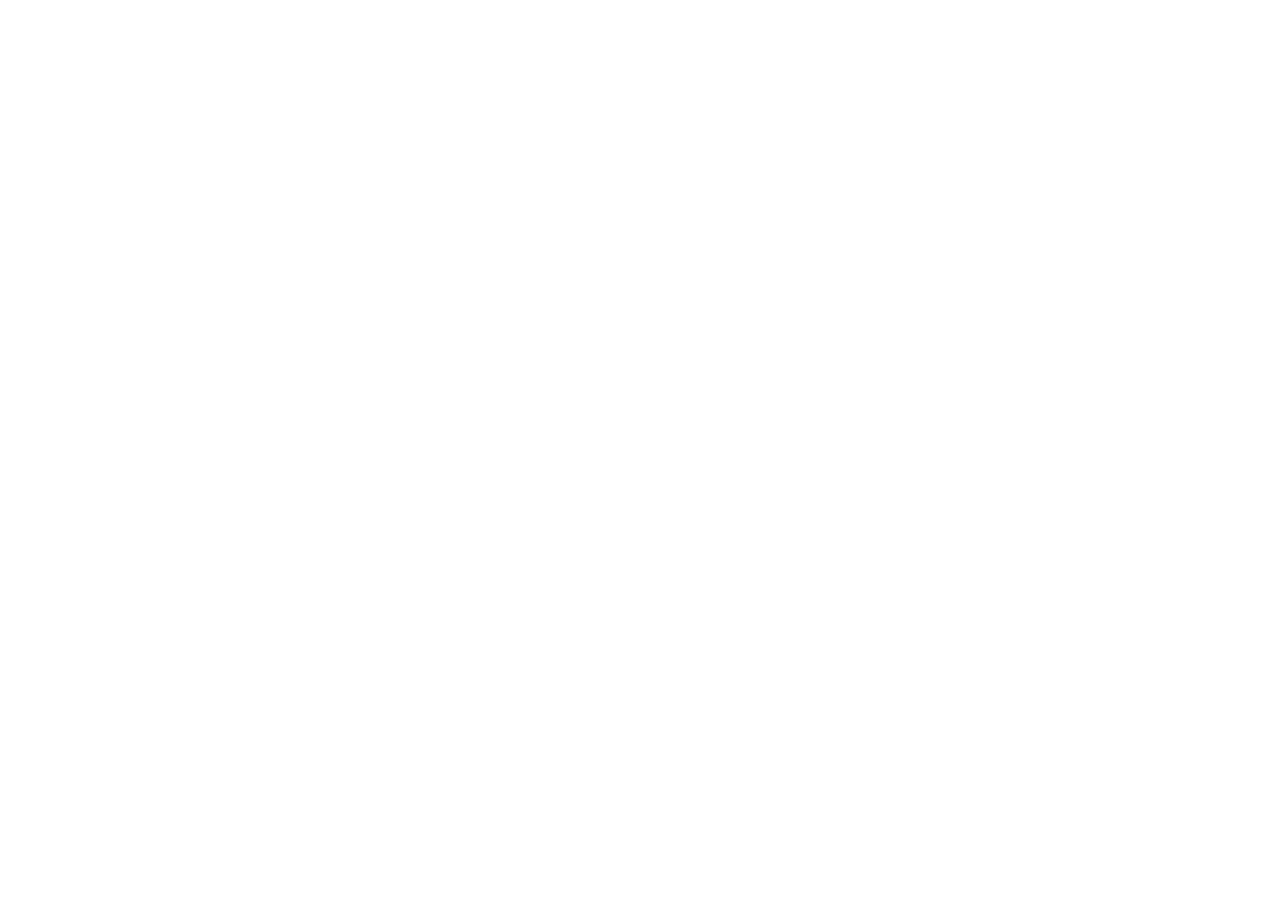
==== index.html @ 5ea813ed "bootstrap導入" ====
<!DOCTYPE html>
<html lang="ja">
    <head>
        <meta charset="UTF-8">
        <meta http-equiv="X-UA-Compatible" content="IE=edge">
        <meta name="viewport" content="width=device-width, initial-scale=1.0">
        <title>TOWA株式会社</title>
        <!-- BootstrapのCSS読み込み -->
        <link href="css/bootstrap.min.css" rel="stylesheet">
        <!-- BootstrapのJS読み込み -->
        <script src="js/bootstrap.min.js"></script>
    </head>
    <body>

    </body>
</html>
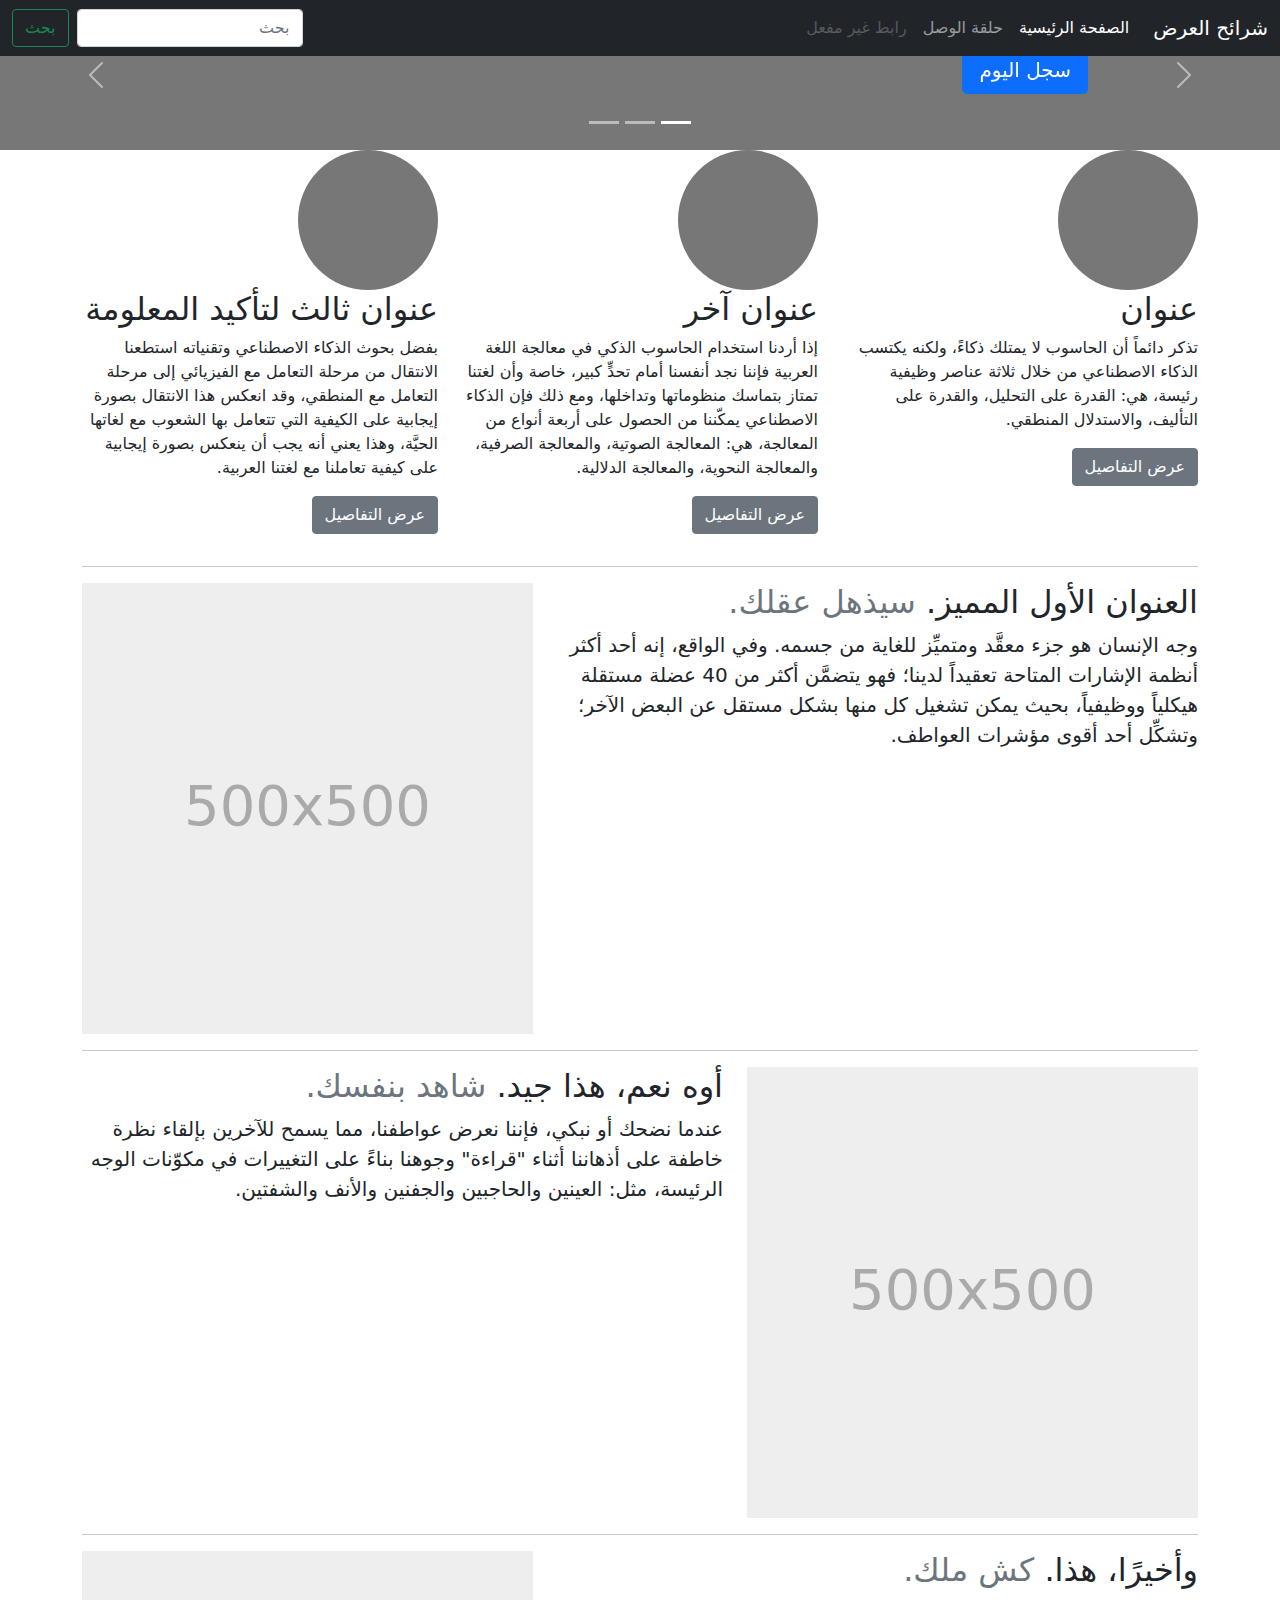
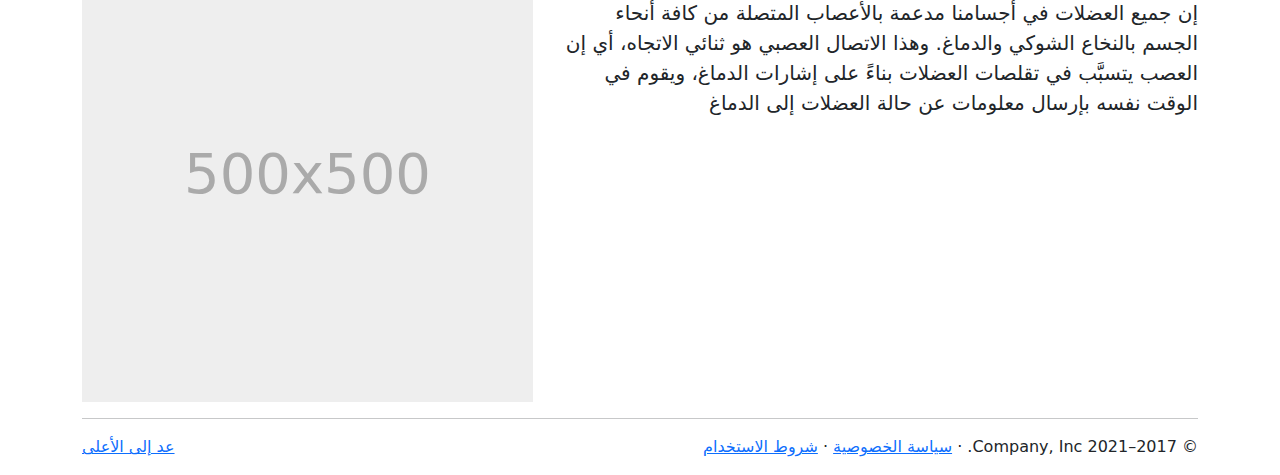
==== commit c51f5122: "テンプレート" ====
--- a/index.html
+++ b/index.html
@@ -1,16 +1,218 @@
-<!DOCTYPE html>
-<html lang="ja">
-    <head>
-        <meta charset="UTF-8">
-        <meta http-equiv="X-UA-Compatible" content="IE=edge">
-        <meta name="viewport" content="width=device-width, initial-scale=1.0">
-        <title>TOWA株式会社</title>
-        <!-- BootstrapのCSS読み込み -->
-        <link href="css/bootstrap.min.css" rel="stylesheet">
-        <!-- BootstrapのJS読み込み -->
-        <script src="js/bootstrap.min.js"></script>
-    </head>
-    <body>
-
-    </body>
+<!doctype html>
+<html lang="ja" dir="rtl">
+  <head>
+    <meta charset="utf-8">
+    <meta name="viewport" content="width=device-width, initial-scale=1">
+    <meta name="description" content="">
+    <meta name="author" content="Mark Otto, Jacob Thornton, and Bootstrap contributors">
+    <meta name="generator" content="Hugo 0.84.0">
+
+    <link rel="canonical" href="https://getbootstrap.com/docs/5.0/examples/carousel-rtl/">
+    <title>TOWA株式会社</title>
+    <!-- BootstrapのCSS読み込み -->
+    <!-- <link href="css/bootstrap.min.css" rel="stylesheet"> -->
+    <!-- BootstrapのJS読み込み -->
+    <script src="js/bootstrap.min.js"></script>
+    <script type="text/javascript" src="js/jquery-3.6.1.min.js"></script>
+    
+
+    <!-- Bootstrap core CSS -->
+<link href="css/bootstrap.rtl.min.css" rel="stylesheet">
+
+    <style>
+      .bd-placeholder-img {
+        font-size: 1.125rem;
+        text-anchor: middle;
+        -webkit-user-select: none;
+        -moz-user-select: none;
+        user-select: none;
+      }
+
+      @media (min-width: 768px) {
+        .bd-placeholder-img-lg {
+          font-size: 3.5rem;
+        }
+      }
+    </style>
+
+    
+    <!-- Custom styles for this template -->
+    <link href="../carousel/carousel.rtl.css" rel="stylesheet">
+  </head>
+  <body>
+    
+<header>
+  <nav class="navbar navbar-expand-md navbar-dark fixed-top bg-dark">
+    <div class="container-fluid">
+      <a class="navbar-brand" href="#">شرائح العرض</a>
+      <button class="navbar-toggler" type="button" data-bs-toggle="collapse" data-bs-target="#navbarCollapse" aria-controls="navbarCollapse" aria-expanded="false" aria-label="تبديل التنقل">
+        <span class="navbar-toggler-icon"></span>
+      </button>
+      <div class="collapse navbar-collapse" id="navbarCollapse">
+        <ul class="navbar-nav me-auto mb-2 mb-md-0">
+          <li class="nav-item">
+            <a class="nav-link active" aria-current="page" href="#">الصفحة الرئيسية</a>
+          </li>
+          <li class="nav-item">
+            <a class="nav-link" href="#">حلقة الوصل</a>
+          </li>
+          <li class="nav-item">
+            <a class="nav-link disabled" href="#" tabindex="-1" aria-disabled="true">رابط غير مفعل</a>
+          </li>
+        </ul>
+        <form class="d-flex">
+          <input class="form-control me-2" type="search" placeholder="بحث" aria-label="بحث">
+          <button class="btn btn-outline-success" type="submit">بحث</button>
+        </form>
+      </div>
+    </div>
+  </nav>
+</header>
+
+<main>
+
+  <div id="myCarousel" class="carousel slide" data-bs-ride="carousel">
+    <div class="carousel-indicators">
+      <button type="button" data-bs-target="#myCarousel" data-bs-slide-to="0" class="active" aria-current="true" aria-label="Slide 1"></button>
+      <button type="button" data-bs-target="#myCarousel" data-bs-slide-to="1" aria-label="Slide 2"></button>
+      <button type="button" data-bs-target="#myCarousel" data-bs-slide-to="2" aria-label="Slide 3"></button>
+    </div>
+    <div class="carousel-inner">
+      <div class="carousel-item active">
+        <svg class="bd-placeholder-img" width="100%" height="100%" xmlns="http://www.w3.org/2000/svg" aria-hidden="true" preserveAspectRatio="xMidYMid slice" focusable="false"><rect width="100%" height="100%" fill="#777"/></svg>
+
+        <div class="container">
+          <div class="carousel-caption text-start">
+            <h1>عنوان المثال.</h1>
+            <p>تشير الدراسات الإحصائية حسب الجمعية الأمريكية للغات بأن الإقبال على العربية زاد %126 في الولايات المتحدة الأمريكية وحدها بين عامي 2002 و2009م.</p>
+            <p><a class="btn btn-lg btn-primary" href="#">سجل اليوم</a></p>
+          </div>
+        </div>
+      </div>
+      <div class="carousel-item">
+        <svg class="bd-placeholder-img" width="100%" height="100%" xmlns="http://www.w3.org/2000/svg" aria-hidden="true" preserveAspectRatio="xMidYMid slice" focusable="false"><rect width="100%" height="100%" fill="#777"/></svg>
+
+        <div class="container">
+          <div class="carousel-caption">
+            <h1>عنوان مثال آخر.</h1>
+            <p>حسب المجلس الثقافي البريطاني فإن تعليم الإنجليزية داخل بريطانيا يسهم في تعزيز اقتصادها بما يتجاوز ملياري جنيه سنوياً، كما أنه وفر أكثر من 26 ألف وظيفة.</p>
+            <p><a class="btn btn-lg btn-primary" href="#">أعرف أكثر</a></p>
+          </div>
+        </div>
+      </div>
+      <div class="carousel-item">
+        <svg class="bd-placeholder-img" width="100%" height="100%" xmlns="http://www.w3.org/2000/svg" aria-hidden="true" preserveAspectRatio="xMidYMid slice" focusable="false"><rect width="100%" height="100%" fill="#777"/></svg>
+
+        <div class="container">
+          <div class="carousel-caption text-end">
+            <h1>واحد أكثر لقياس جيد.</h1>
+            <p>الإحصاءات لحجم الاستثمار اللغوي خارج بريطانيا تتفاوت من سنة لأخرى إلا أن المدير التنفيذي للمجلس الثقافي البريطاني إدي بايرز يرى أن استثمار تعليم الإنجليزية في الخارج لا يحسب على المستوى المالي فحسب بل على المستوى السياسي أيضاً.</p>
+            <p><a class="btn btn-lg btn-primary" href="#">تصفح المعرض</a></p>
+          </div>
+        </div>
+      </div>
+    </div>
+    <button class="carousel-control-prev" type="button" data-bs-target="#myCarousel" data-bs-slide="prev">
+      <span class="carousel-control-prev-icon" aria-hidden="true"></span>
+      <span class="visually-hidden">السابق</span>
+    </button>
+    <button class="carousel-control-next" type="button" data-bs-target="#myCarousel" data-bs-slide="next">
+      <span class="carousel-control-next-icon" aria-hidden="true"></span>
+      <span class="visually-hidden">التالي</span>
+    </button>
+  </div>
+
+
+  <!-- Marketing messaging and featurettes
+  ================================================== -->
+  <!-- Wrap the rest of the page in another container to center all the content. -->
+
+  <div class="container marketing">
+
+    <!-- Three columns of text below the carousel -->
+    <div class="row">
+      <div class="col-lg-4">
+        <svg class="bd-placeholder-img rounded-circle" width="140" height="140" xmlns="http://www.w3.org/2000/svg" role="img" aria-label="Placeholder: 140x140" preserveAspectRatio="xMidYMid slice" focusable="false"><title>Placeholder</title><rect width="100%" height="100%" fill="#777"/><text x="50%" y="50%" fill="#777" dy=".3em">140x140</text></svg>
+
+        <h2>عنوان</h2>
+        <p>تذكر دائماً أن الحاسوب لا يمتلك ذكاءً، ولكنه يكتسب الذكاء الاصطناعي من خلال ثلاثة عناصر وظيفية رئيسة، هي: القدرة على التحليل، والقدرة على التأليف، والاستدلال المنطقي.</p>
+        <p><a class="btn btn-secondary" href="#">عرض التفاصيل</a></p>
+      </div><!-- /.col-lg-4 -->
+      <div class="col-lg-4">
+        <svg class="bd-placeholder-img rounded-circle" width="140" height="140" xmlns="http://www.w3.org/2000/svg" role="img" aria-label="Placeholder: 140x140" preserveAspectRatio="xMidYMid slice" focusable="false"><title>Placeholder</title><rect width="100%" height="100%" fill="#777"/><text x="50%" y="50%" fill="#777" dy=".3em">140x140</text></svg>
+
+        <h2>عنوان آخر</h2>
+        <p>إذا أردنا استخدام الحاسوب الذكي في معالجة اللغة العربية فإننا نجد أنفسنا أمام تحدٍّ كبير، خاصة وأن لغتنا تمتاز بتماسك منظوماتها وتداخلها، ومع ذلك فإن الذكاء الاصطناعي يمكّننا من الحصول على أربعة أنواع من المعالجة، هي: المعالجة الصوتية، والمعالجة الصرفية، والمعالجة النحوية، والمعالجة الدلالية.</p>
+        <p><a class="btn btn-secondary" href="#">عرض التفاصيل</a></p>
+      </div><!-- /.col-lg-4 -->
+      <div class="col-lg-4">
+        <svg class="bd-placeholder-img rounded-circle" width="140" height="140" xmlns="http://www.w3.org/2000/svg" role="img" aria-label="Placeholder: 140x140" preserveAspectRatio="xMidYMid slice" focusable="false"><title>Placeholder</title><rect width="100%" height="100%" fill="#777"/><text x="50%" y="50%" fill="#777" dy=".3em">140x140</text></svg>
+
+        <h2>عنوان ثالث لتأكيد المعلومة</h2>
+        <p>بفضل بحوث الذكاء الاصطناعي وتقنياته استطعنا الانتقال من مرحلة التعامل مع الفيزيائي إلى مرحلة التعامل مع المنطقي، وقد انعكس هذا الانتقال بصورة إيجابية على الكيفية التي تتعامل بها الشعوب مع لغاتها الحيَّة، وهذا يعني أنه يجب أن ينعكس بصورة إيجابية على كيفية تعاملنا مع لغتنا العربية.</p>
+        <p><a class="btn btn-secondary" href="#">عرض التفاصيل</a></p>
+      </div><!-- /.col-lg-4 -->
+    </div><!-- /.row -->
+
+
+    <!-- START THE FEATURETTES -->
+
+    <hr class="featurette-divider">
+
+    <div class="row featurette">
+      <div class="col-md-7">
+        <h2 class="featurette-heading">العنوان الأول المميز. <span class="text-muted"> سيذهل عقلك. </span></h2>
+        <p class="lead">وجه الإنسان هو جزء معقَّد ومتميِّز للغاية من جسمه. وفي الواقع، إنه أحد أكثر أنظمة الإشارات المتاحة تعقيداً لدينا؛ فهو يتضمَّن أكثر من 40 عضلة مستقلة هيكلياً ووظيفياً، بحيث يمكن تشغيل كل منها بشكل مستقل عن البعض الآخر؛ وتشكِّل أحد أقوى مؤشرات العواطف.</p>
+      </div>
+      <div class="col-md-5">
+        <svg class="bd-placeholder-img bd-placeholder-img-lg featurette-image img-fluid mx-auto" width="500" height="500" xmlns="http://www.w3.org/2000/svg" role="img" aria-label="Placeholder: 500x500" preserveAspectRatio="xMidYMid slice" focusable="false"><title>Placeholder</title><rect width="100%" height="100%" fill="#eee"/><text x="50%" y="50%" fill="#aaa" dy=".3em">500x500</text></svg>
+
+      </div>
+    </div>
+
+    <hr class="featurette-divider">
+
+    <div class="row featurette">
+      <div class="col-md-7 order-md-2">
+        <h2 class="featurette-heading">أوه نعم، هذا جيد. <span class="text-muted"> شاهد بنفسك. </span></h2>
+        <p class="lead">عندما نضحك أو نبكي، فإننا نعرض عواطفنا، مما يسمح للآخرين بإلقاء نظرة خاطفة على أذهاننا أثناء "قراءة" وجوهنا بناءً على التغييرات في مكوّنات الوجه الرئيسة، مثل: العينين والحاجبين والجفنين والأنف والشفتين.</p>
+      </div>
+      <div class="col-md-5 order-md-1">
+        <svg class="bd-placeholder-img bd-placeholder-img-lg featurette-image img-fluid mx-auto" width="500" height="500" xmlns="http://www.w3.org/2000/svg" role="img" aria-label="Placeholder: 500x500" preserveAspectRatio="xMidYMid slice" focusable="false"><title>Placeholder</title><rect width="100%" height="100%" fill="#eee"/><text x="50%" y="50%" fill="#aaa" dy=".3em">500x500</text></svg>
+
+      </div>
+    </div>
+
+    <hr class="featurette-divider">
+
+    <div class="row featurette">
+      <div class="col-md-7">
+        <h2 class="featurette-heading">وأخيرًا، هذا. <span class="text-muted"> كش ملك. </span></h2>
+        <p class="lead">إن جميع العضلات في أجسامنا مدعمة بالأعصاب المتصلة من كافة أنحاء الجسم بالنخاع الشوكي والدماغ. وهذا الاتصال العصبي هو ثنائي الاتجاه، أي إن العصب يتسبَّب في تقلصات العضلات بناءً على إشارات الدماغ، ويقوم في الوقت نفسه بإرسال معلومات عن حالة العضلات إلى الدماغ</p>
+      </div>
+      <div class="col-md-5">
+        <svg class="bd-placeholder-img bd-placeholder-img-lg featurette-image img-fluid mx-auto" width="500" height="500" xmlns="http://www.w3.org/2000/svg" role="img" aria-label="Placeholder: 500x500" preserveAspectRatio="xMidYMid slice" focusable="false"><title>Placeholder</title><rect width="100%" height="100%" fill="#eee"/><text x="50%" y="50%" fill="#aaa" dy=".3em">500x500</text></svg>
+
+      </div>
+    </div>
+
+    <hr class="featurette-divider">
+
+    <!-- /END THE FEATURETTES -->
+
+  </div><!-- /.container -->
+
+
+  <!-- FOOTER -->
+  <footer class="container">
+    <p class="float-end"><a href="#">عد إلى الأعلى</a></p>
+    <p>&copy; 2017–2021 Company, Inc. &middot; <a href="#">سياسة الخصوصية</a> &middot; <a href="#">شروط الاستخدام</a></p>
+  </footer>
+</main>
+
+
+    <script src="../assets/dist/js/bootstrap.bundle.min.js"></script>
+
+      
+  </body>
 </html>
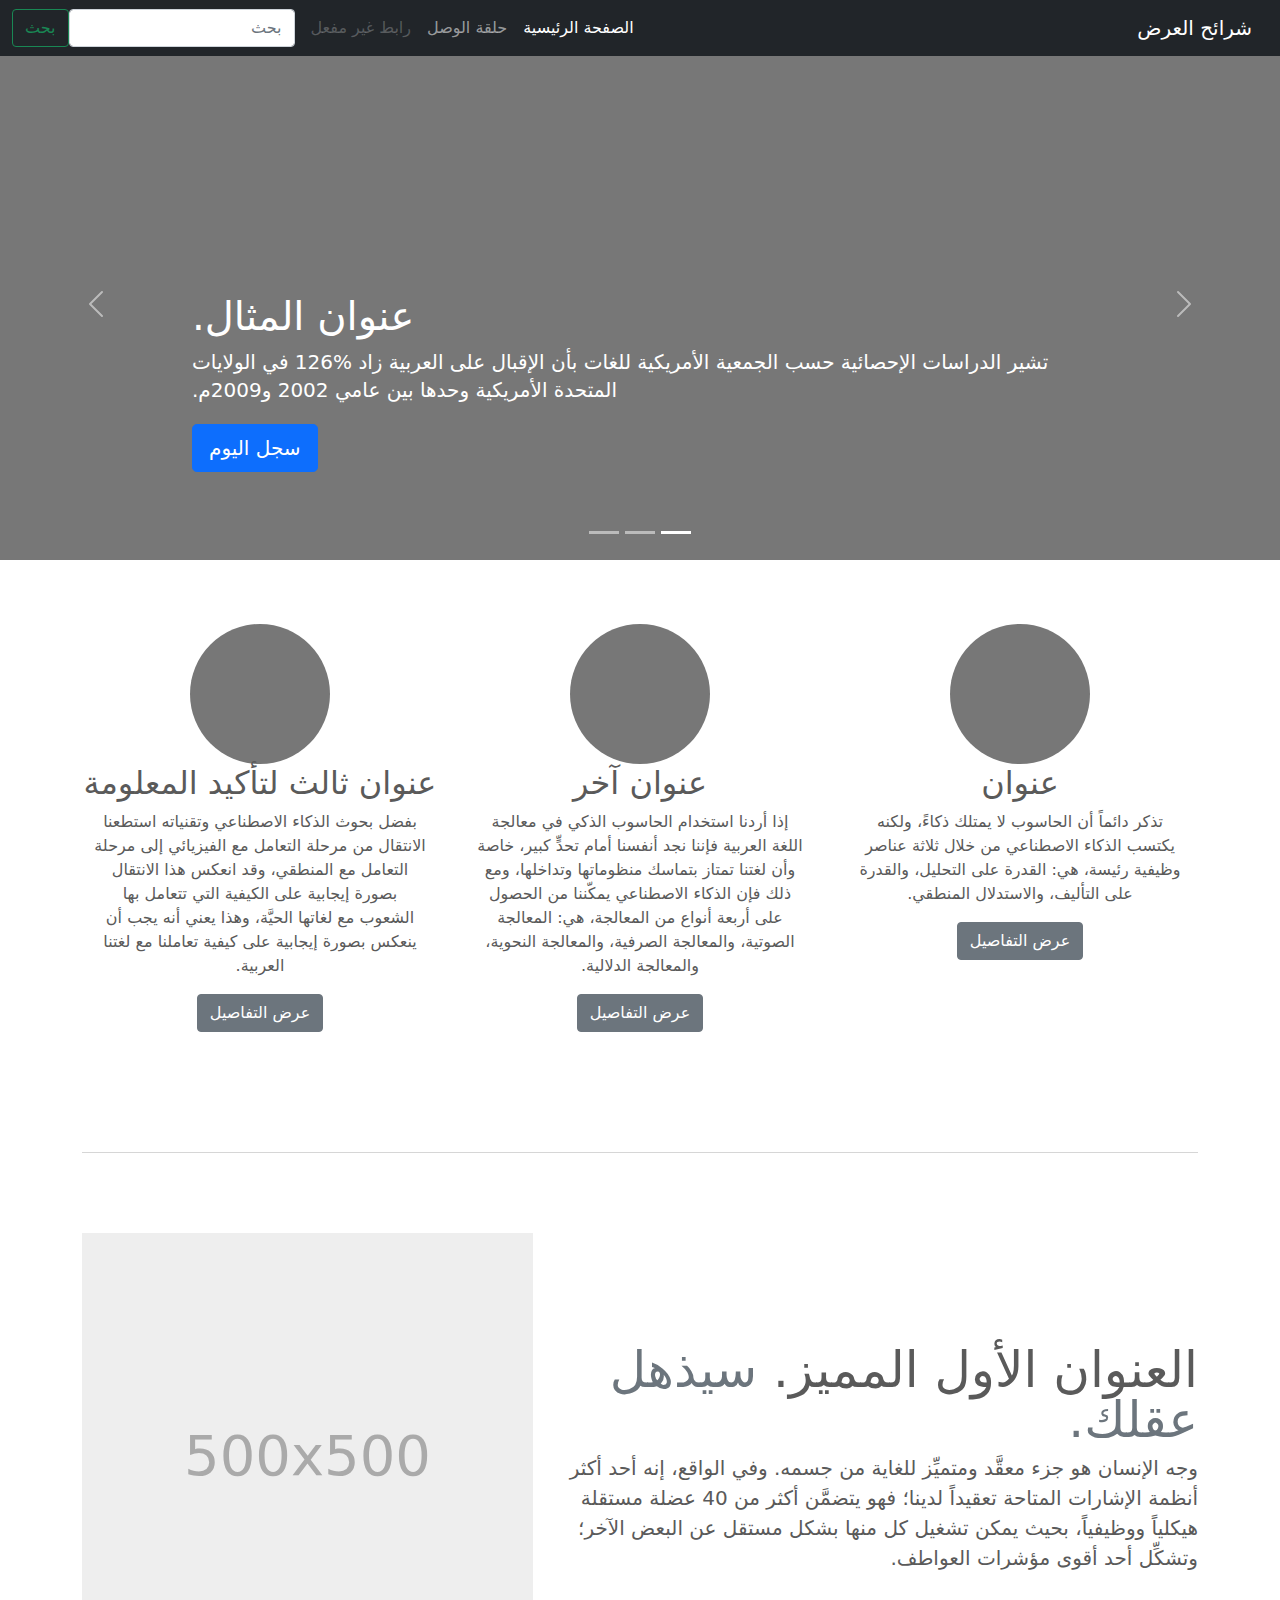
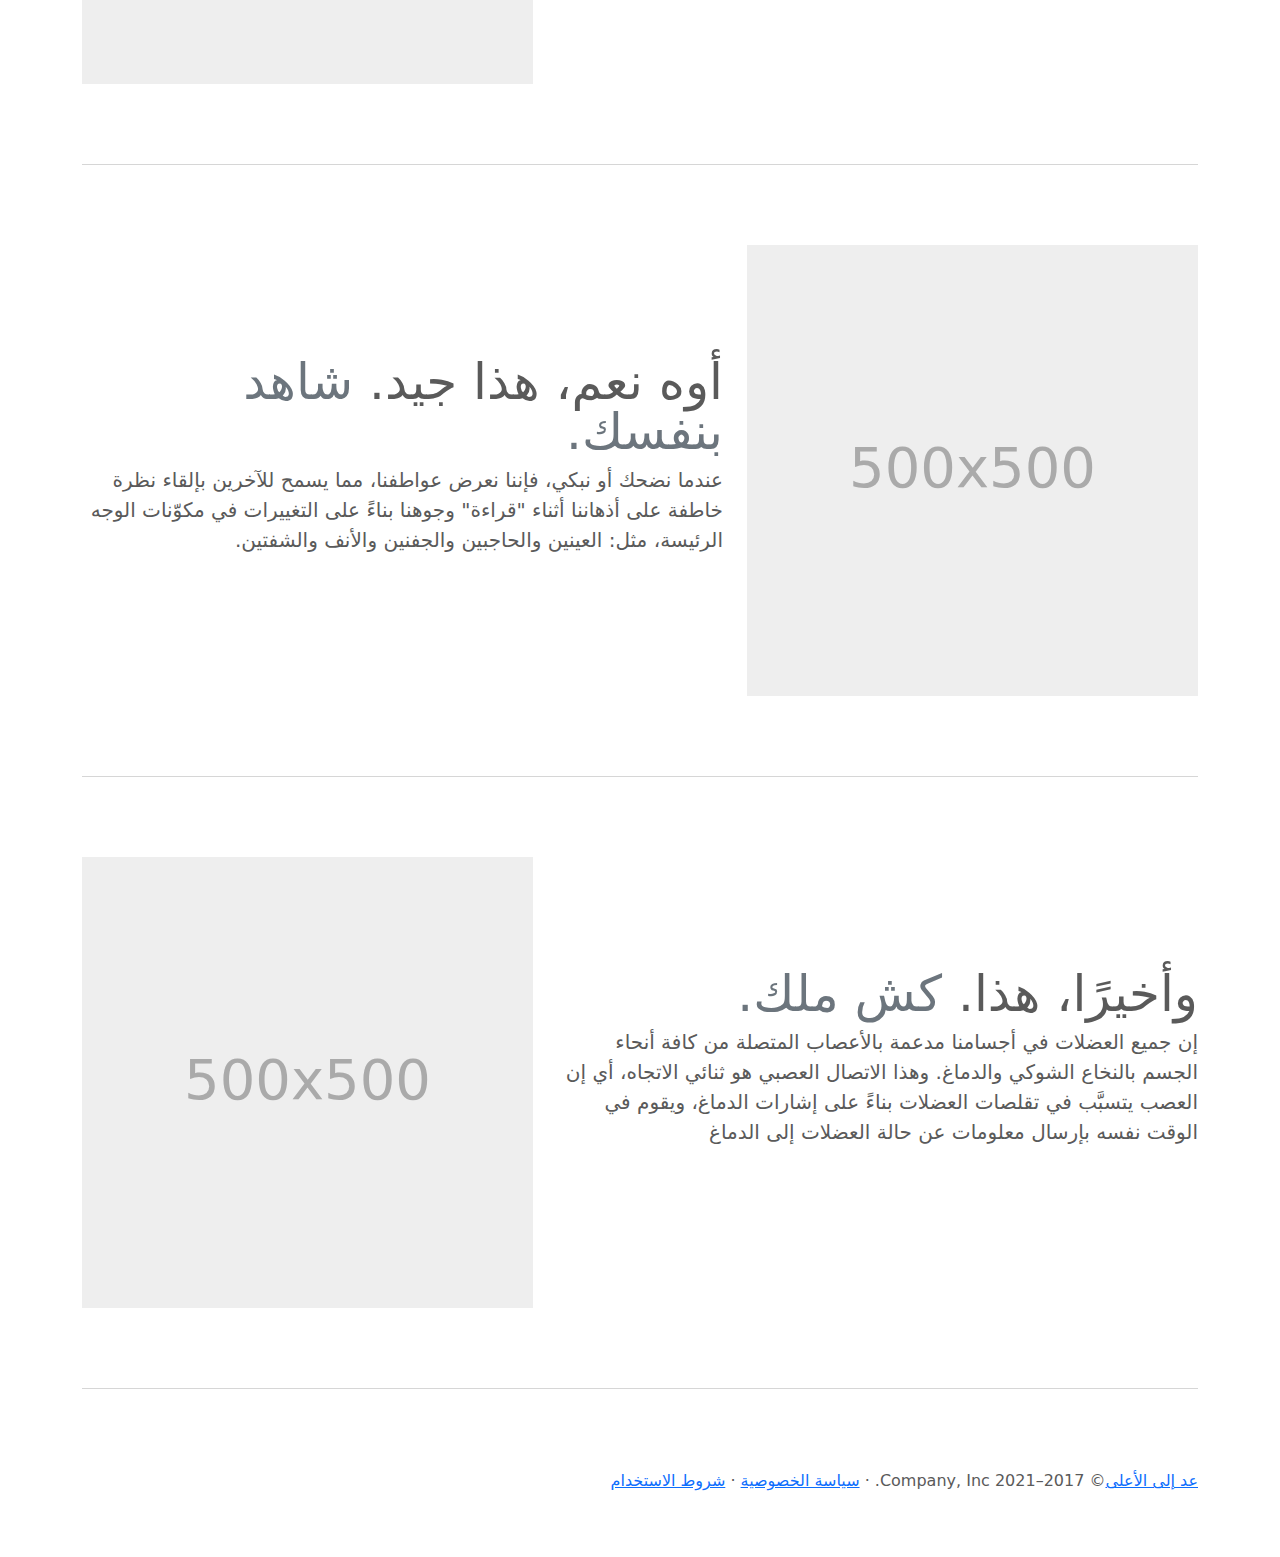
==== commit 6eeb0758: "修正" ====
--- a/index.html
+++ b/index.html
@@ -1,4 +1,4 @@
-<!doctype html>
+<!DOCTYPE html>
 <html lang="ja" dir="rtl">
   <head>
     <meta charset="utf-8">
@@ -10,14 +10,11 @@
     <link rel="canonical" href="https://getbootstrap.com/docs/5.0/examples/carousel-rtl/">
     <title>TOWA株式会社</title>
     <!-- BootstrapのCSS読み込み -->
-    <!-- <link href="css/bootstrap.min.css" rel="stylesheet"> -->
+    <link href="css/bootstrap.min.css" rel="stylesheet">
     <!-- BootstrapのJS読み込み -->
     <script src="js/bootstrap.min.js"></script>
     <script type="text/javascript" src="js/jquery-3.6.1.min.js"></script>
-    
-
-    <!-- Bootstrap core CSS -->
-<link href="css/bootstrap.rtl.min.css" rel="stylesheet">
+
 
     <style>
       .bd-placeholder-img {
@@ -37,7 +34,7 @@
 
     
     <!-- Custom styles for this template -->
-    <link href="../carousel/carousel.rtl.css" rel="stylesheet">
+    <link href="css/carousel.rtl.css" rel="stylesheet">
   </head>
   <body>
     
--- a/css/carousel.rtl.css
+++ b/css/carousel.rtl.css
@@ -0,0 +1,89 @@
+/* GLOBAL STYLES
+-------------------------------------------------- */
+/* Padding below the footer and lighter body text */
+
+body {
+  padding-top: 3rem;
+  padding-bottom: 3rem;
+  color: #5a5a5a;
+}
+
+
+/* CUSTOMIZE THE CAROUSEL
+-------------------------------------------------- */
+
+/* Carousel base class */
+.carousel {
+  margin-bottom: 4rem;
+}
+/* Since positioning the image, we need to help out the caption */
+.carousel-caption {
+  bottom: 3rem;
+  z-index: 10;
+}
+
+/* Declare heights because of positioning of img element */
+.carousel-item {
+  height: 32rem;
+}
+.carousel-item > img {
+  position: absolute;
+  top: 0;
+  right: 0;
+  min-width: 100%;
+  height: 32rem;
+}
+
+
+/* MARKETING CONTENT
+-------------------------------------------------- */
+
+/* Center align the text within the three columns below the carousel */
+.marketing .col-lg-4 {
+  margin-bottom: 1.5rem;
+  text-align: center;
+}
+.marketing h2 {
+  font-weight: 400;
+}
+.marketing .col-lg-4 p {
+  margin-right: .75rem;
+  margin-left: .75rem;
+}
+
+
+/* Featurettes
+------------------------- */
+
+.featurette-divider {
+  margin: 5rem 0; /* Space out the Bootstrap <hr> more */
+}
+
+/* Thin out the marketing headings */
+.featurette-heading {
+  font-weight: 300;
+  line-height: 1;
+}
+
+
+/* RESPONSIVE CSS
+-------------------------------------------------- */
+
+@media (min-width: 40em) {
+  /* Bump up size of carousel content */
+  .carousel-caption p {
+    margin-bottom: 1.25rem;
+    font-size: 1.25rem;
+    line-height: 1.4;
+  }
+
+  .featurette-heading {
+    font-size: 50px;
+  }
+}
+
+@media (min-width: 62em) {
+  .featurette-heading {
+    margin-top: 7rem;
+  }
+}
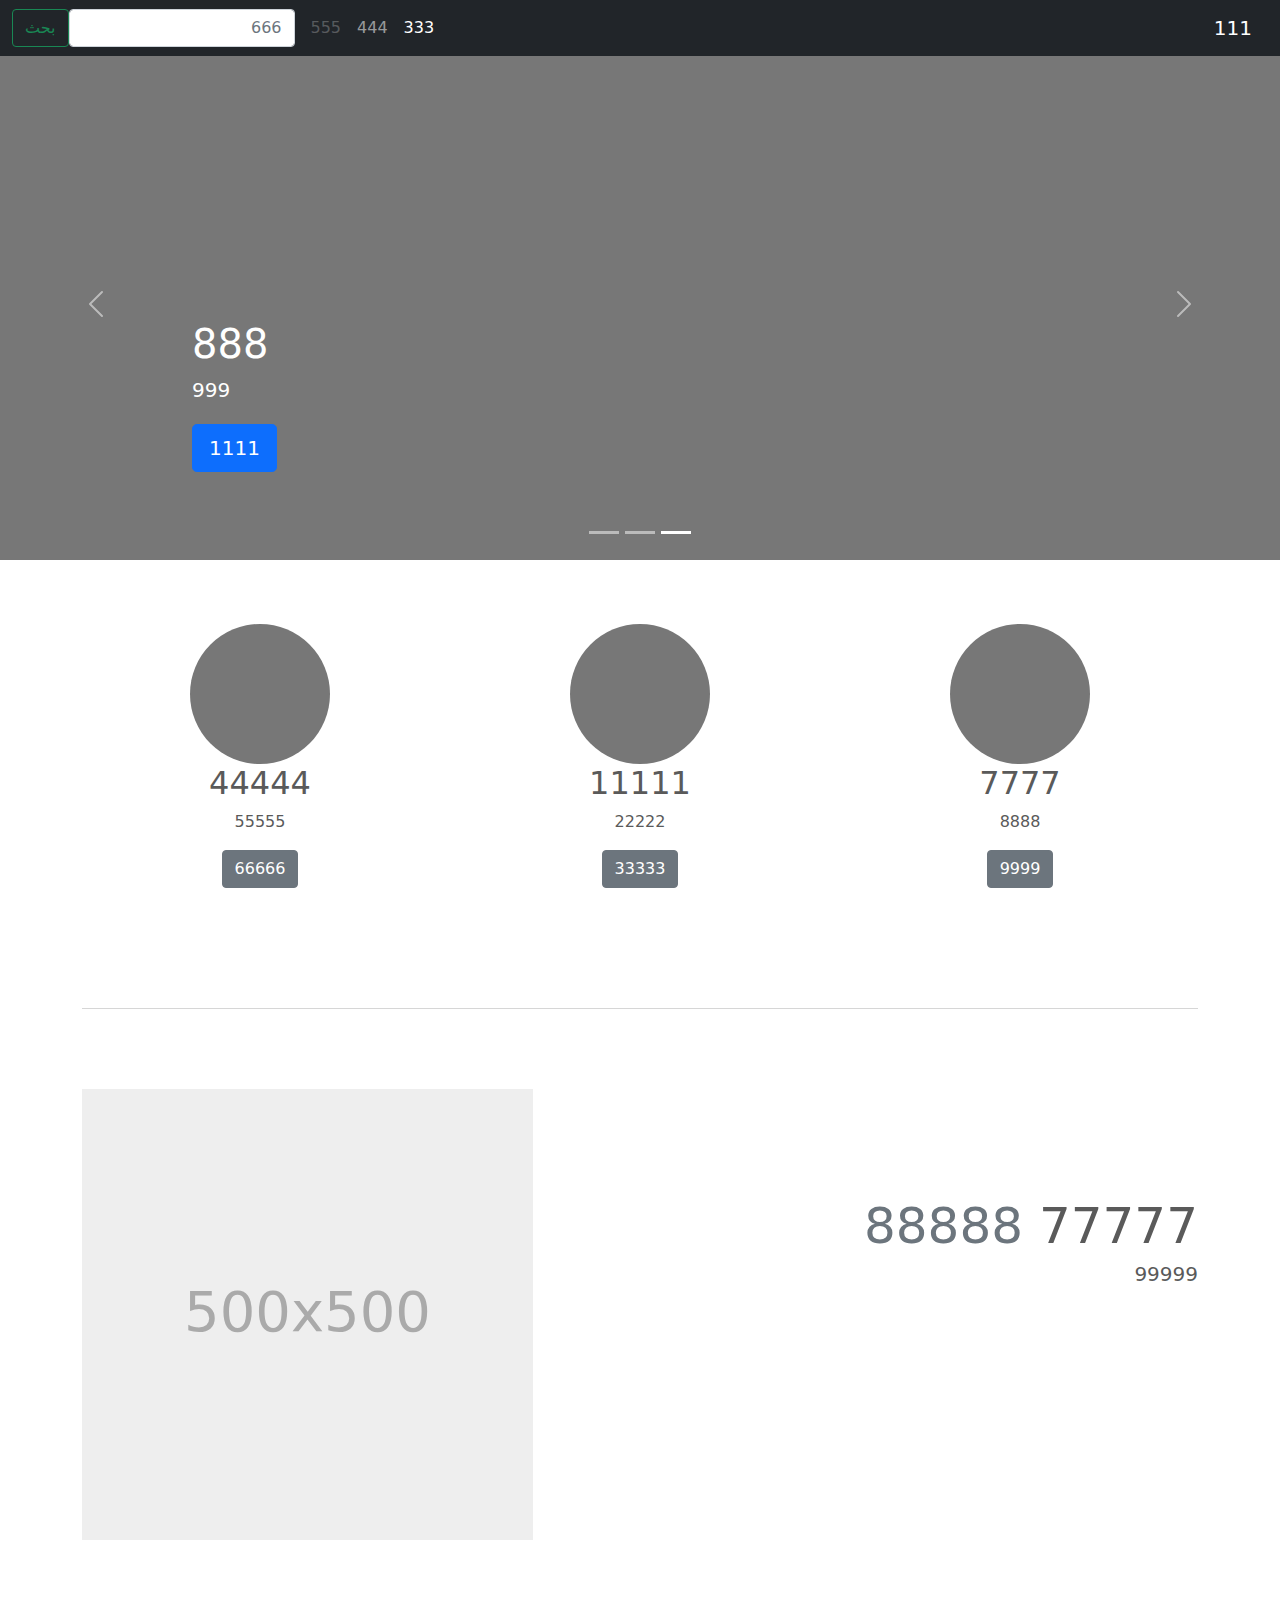
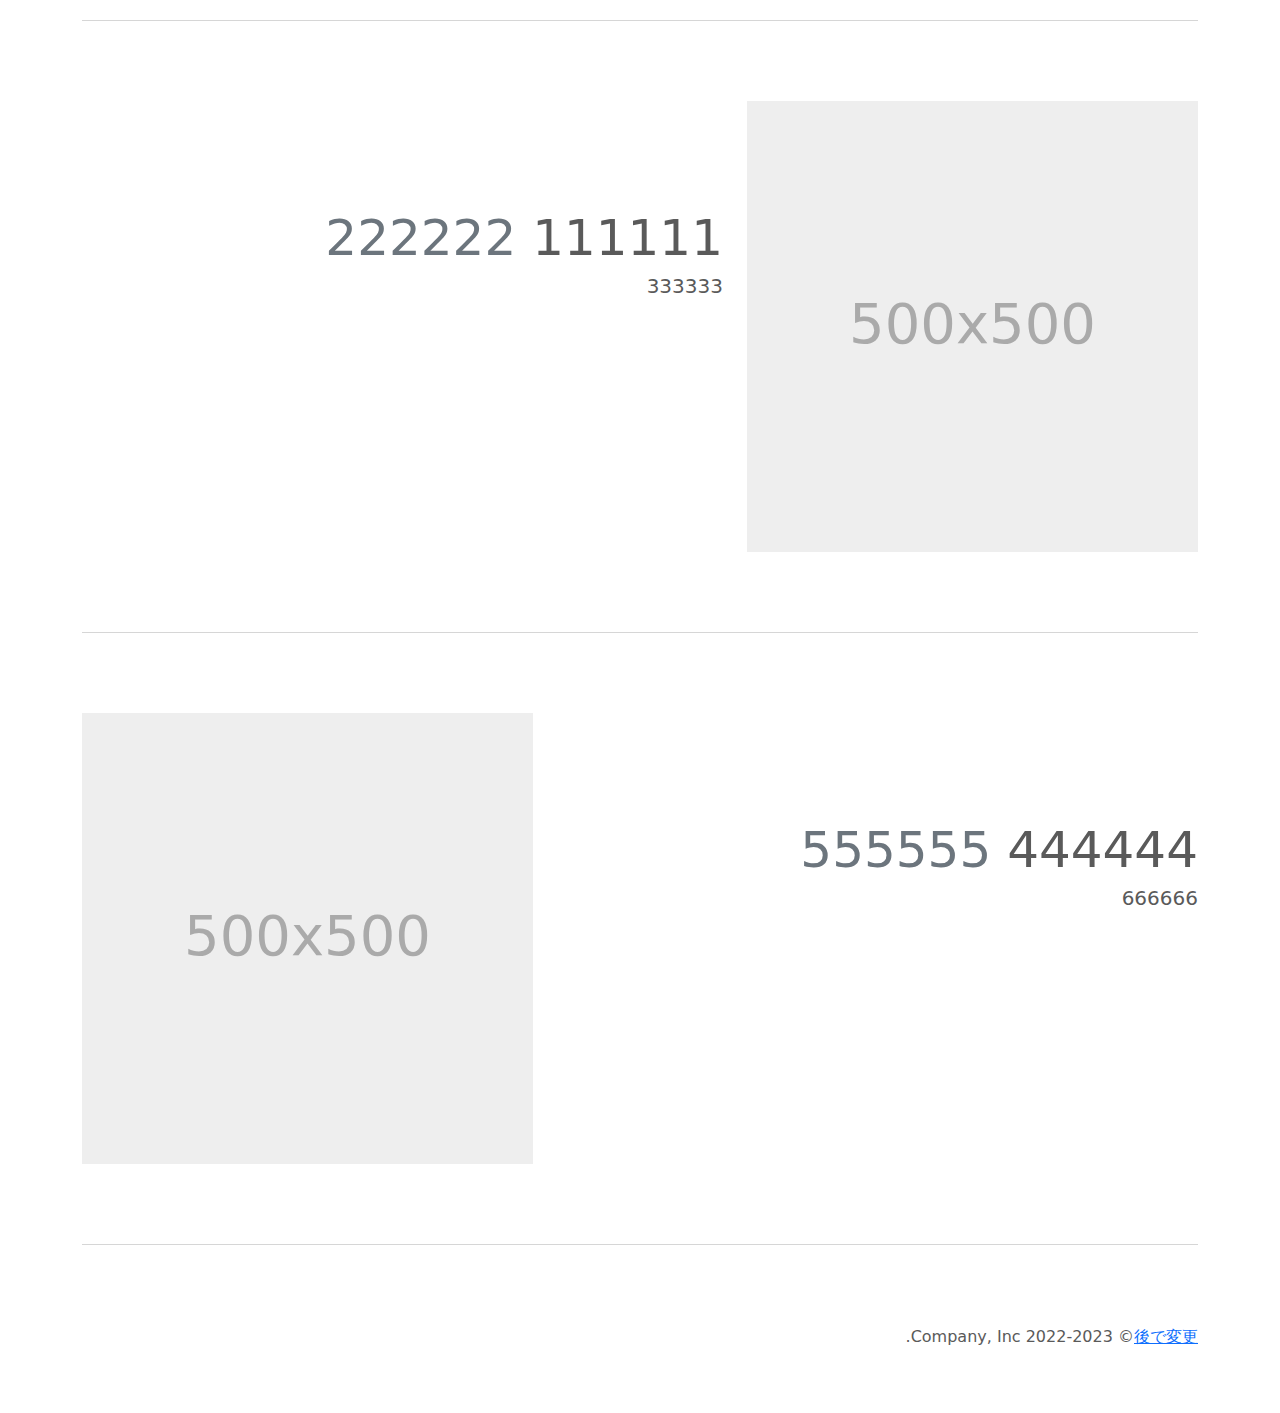
==== commit 53635e9f: "文字修正" ====
--- a/index.html
+++ b/index.html
@@ -41,24 +41,24 @@
 <header>
   <nav class="navbar navbar-expand-md navbar-dark fixed-top bg-dark">
     <div class="container-fluid">
-      <a class="navbar-brand" href="#">شرائح العرض</a>
-      <button class="navbar-toggler" type="button" data-bs-toggle="collapse" data-bs-target="#navbarCollapse" aria-controls="navbarCollapse" aria-expanded="false" aria-label="تبديل التنقل">
+      <a class="navbar-brand" href="#">111</a>
+      <button class="navbar-toggler" type="button" data-bs-toggle="collapse" data-bs-target="#navbarCollapse" aria-controls="navbarCollapse" aria-expanded="false" aria-label="222">
         <span class="navbar-toggler-icon"></span>
       </button>
       <div class="collapse navbar-collapse" id="navbarCollapse">
         <ul class="navbar-nav me-auto mb-2 mb-md-0">
           <li class="nav-item">
-            <a class="nav-link active" aria-current="page" href="#">الصفحة الرئيسية</a>
+            <a class="nav-link active" aria-current="page" href="#">333</a>
           </li>
           <li class="nav-item">
-            <a class="nav-link" href="#">حلقة الوصل</a>
+            <a class="nav-link" href="#">444</a>
           </li>
           <li class="nav-item">
-            <a class="nav-link disabled" href="#" tabindex="-1" aria-disabled="true">رابط غير مفعل</a>
+            <a class="nav-link disabled" href="#" tabindex="-1" aria-disabled="true">555</a>
           </li>
         </ul>
         <form class="d-flex">
-          <input class="form-control me-2" type="search" placeholder="بحث" aria-label="بحث">
+          <input class="form-control me-2" type="search" placeholder="666" aria-label="777">
           <button class="btn btn-outline-success" type="submit">بحث</button>
         </form>
       </div>
@@ -80,9 +80,9 @@
 
         <div class="container">
           <div class="carousel-caption text-start">
-            <h1>عنوان المثال.</h1>
-            <p>تشير الدراسات الإحصائية حسب الجمعية الأمريكية للغات بأن الإقبال على العربية زاد %126 في الولايات المتحدة الأمريكية وحدها بين عامي 2002 و2009م.</p>
-            <p><a class="btn btn-lg btn-primary" href="#">سجل اليوم</a></p>
+            <h1>888</h1>
+            <p>999</p>
+            <p><a class="btn btn-lg btn-primary" href="#">1111</a></p>
           </div>
         </div>
       </div>
@@ -91,9 +91,9 @@
 
         <div class="container">
           <div class="carousel-caption">
-            <h1>عنوان مثال آخر.</h1>
-            <p>حسب المجلس الثقافي البريطاني فإن تعليم الإنجليزية داخل بريطانيا يسهم في تعزيز اقتصادها بما يتجاوز ملياري جنيه سنوياً، كما أنه وفر أكثر من 26 ألف وظيفة.</p>
-            <p><a class="btn btn-lg btn-primary" href="#">أعرف أكثر</a></p>
+            <h1>2222</h1>
+            <p>3333</p>
+            <p><a class="btn btn-lg btn-primary" href="#">4444</a></p>
           </div>
         </div>
       </div>
@@ -102,9 +102,9 @@
 
         <div class="container">
           <div class="carousel-caption text-end">
-            <h1>واحد أكثر لقياس جيد.</h1>
-            <p>الإحصاءات لحجم الاستثمار اللغوي خارج بريطانيا تتفاوت من سنة لأخرى إلا أن المدير التنفيذي للمجلس الثقافي البريطاني إدي بايرز يرى أن استثمار تعليم الإنجليزية في الخارج لا يحسب على المستوى المالي فحسب بل على المستوى السياسي أيضاً.</p>
-            <p><a class="btn btn-lg btn-primary" href="#">تصفح المعرض</a></p>
+            <h1>5555</h1>
+            <p>6666</p>
+            <p><a class="btn btn-lg btn-primary" href="#">7777</a></p>
           </div>
         </div>
       </div>
@@ -131,23 +131,23 @@
       <div class="col-lg-4">
         <svg class="bd-placeholder-img rounded-circle" width="140" height="140" xmlns="http://www.w3.org/2000/svg" role="img" aria-label="Placeholder: 140x140" preserveAspectRatio="xMidYMid slice" focusable="false"><title>Placeholder</title><rect width="100%" height="100%" fill="#777"/><text x="50%" y="50%" fill="#777" dy=".3em">140x140</text></svg>
 
-        <h2>عنوان</h2>
-        <p>تذكر دائماً أن الحاسوب لا يمتلك ذكاءً، ولكنه يكتسب الذكاء الاصطناعي من خلال ثلاثة عناصر وظيفية رئيسة، هي: القدرة على التحليل، والقدرة على التأليف، والاستدلال المنطقي.</p>
-        <p><a class="btn btn-secondary" href="#">عرض التفاصيل</a></p>
+        <h2>7777</h2>
+        <p>8888</p>
+        <p><a class="btn btn-secondary" href="#">9999</a></p>
       </div><!-- /.col-lg-4 -->
       <div class="col-lg-4">
         <svg class="bd-placeholder-img rounded-circle" width="140" height="140" xmlns="http://www.w3.org/2000/svg" role="img" aria-label="Placeholder: 140x140" preserveAspectRatio="xMidYMid slice" focusable="false"><title>Placeholder</title><rect width="100%" height="100%" fill="#777"/><text x="50%" y="50%" fill="#777" dy=".3em">140x140</text></svg>
 
-        <h2>عنوان آخر</h2>
-        <p>إذا أردنا استخدام الحاسوب الذكي في معالجة اللغة العربية فإننا نجد أنفسنا أمام تحدٍّ كبير، خاصة وأن لغتنا تمتاز بتماسك منظوماتها وتداخلها، ومع ذلك فإن الذكاء الاصطناعي يمكّننا من الحصول على أربعة أنواع من المعالجة، هي: المعالجة الصوتية، والمعالجة الصرفية، والمعالجة النحوية، والمعالجة الدلالية.</p>
-        <p><a class="btn btn-secondary" href="#">عرض التفاصيل</a></p>
+        <h2>11111</h2>
+        <p>22222</p>
+        <p><a class="btn btn-secondary" href="#">33333</a></p>
       </div><!-- /.col-lg-4 -->
       <div class="col-lg-4">
         <svg class="bd-placeholder-img rounded-circle" width="140" height="140" xmlns="http://www.w3.org/2000/svg" role="img" aria-label="Placeholder: 140x140" preserveAspectRatio="xMidYMid slice" focusable="false"><title>Placeholder</title><rect width="100%" height="100%" fill="#777"/><text x="50%" y="50%" fill="#777" dy=".3em">140x140</text></svg>
 
-        <h2>عنوان ثالث لتأكيد المعلومة</h2>
-        <p>بفضل بحوث الذكاء الاصطناعي وتقنياته استطعنا الانتقال من مرحلة التعامل مع الفيزيائي إلى مرحلة التعامل مع المنطقي، وقد انعكس هذا الانتقال بصورة إيجابية على الكيفية التي تتعامل بها الشعوب مع لغاتها الحيَّة، وهذا يعني أنه يجب أن ينعكس بصورة إيجابية على كيفية تعاملنا مع لغتنا العربية.</p>
-        <p><a class="btn btn-secondary" href="#">عرض التفاصيل</a></p>
+        <h2>44444</h2>
+        <p>55555</p>
+        <p><a class="btn btn-secondary" href="#">66666</a></p>
       </div><!-- /.col-lg-4 -->
     </div><!-- /.row -->
 
@@ -158,8 +158,8 @@
 
     <div class="row featurette">
       <div class="col-md-7">
-        <h2 class="featurette-heading">العنوان الأول المميز. <span class="text-muted"> سيذهل عقلك. </span></h2>
-        <p class="lead">وجه الإنسان هو جزء معقَّد ومتميِّز للغاية من جسمه. وفي الواقع، إنه أحد أكثر أنظمة الإشارات المتاحة تعقيداً لدينا؛ فهو يتضمَّن أكثر من 40 عضلة مستقلة هيكلياً ووظيفياً، بحيث يمكن تشغيل كل منها بشكل مستقل عن البعض الآخر؛ وتشكِّل أحد أقوى مؤشرات العواطف.</p>
+        <h2 class="featurette-heading">77777 <span class="text-muted">88888</span></h2>
+        <p class="lead">99999</p>
       </div>
       <div class="col-md-5">
         <svg class="bd-placeholder-img bd-placeholder-img-lg featurette-image img-fluid mx-auto" width="500" height="500" xmlns="http://www.w3.org/2000/svg" role="img" aria-label="Placeholder: 500x500" preserveAspectRatio="xMidYMid slice" focusable="false"><title>Placeholder</title><rect width="100%" height="100%" fill="#eee"/><text x="50%" y="50%" fill="#aaa" dy=".3em">500x500</text></svg>
@@ -171,8 +171,8 @@
 
     <div class="row featurette">
       <div class="col-md-7 order-md-2">
-        <h2 class="featurette-heading">أوه نعم، هذا جيد. <span class="text-muted"> شاهد بنفسك. </span></h2>
-        <p class="lead">عندما نضحك أو نبكي، فإننا نعرض عواطفنا، مما يسمح للآخرين بإلقاء نظرة خاطفة على أذهاننا أثناء "قراءة" وجوهنا بناءً على التغييرات في مكوّنات الوجه الرئيسة، مثل: العينين والحاجبين والجفنين والأنف والشفتين.</p>
+        <h2 class="featurette-heading">111111 <span class="text-muted"> 222222</span></h2>
+        <p class="lead">333333</p>
       </div>
       <div class="col-md-5 order-md-1">
         <svg class="bd-placeholder-img bd-placeholder-img-lg featurette-image img-fluid mx-auto" width="500" height="500" xmlns="http://www.w3.org/2000/svg" role="img" aria-label="Placeholder: 500x500" preserveAspectRatio="xMidYMid slice" focusable="false"><title>Placeholder</title><rect width="100%" height="100%" fill="#eee"/><text x="50%" y="50%" fill="#aaa" dy=".3em">500x500</text></svg>
@@ -184,8 +184,8 @@
 
     <div class="row featurette">
       <div class="col-md-7">
-        <h2 class="featurette-heading">وأخيرًا، هذا. <span class="text-muted"> كش ملك. </span></h2>
-        <p class="lead">إن جميع العضلات في أجسامنا مدعمة بالأعصاب المتصلة من كافة أنحاء الجسم بالنخاع الشوكي والدماغ. وهذا الاتصال العصبي هو ثنائي الاتجاه، أي إن العصب يتسبَّب في تقلصات العضلات بناءً على إشارات الدماغ، ويقوم في الوقت نفسه بإرسال معلومات عن حالة العضلات إلى الدماغ</p>
+        <h2 class="featurette-heading">444444 <span class="text-muted"> 555555 </span></h2>
+        <p class="lead">666666</p>
       </div>
       <div class="col-md-5">
         <svg class="bd-placeholder-img bd-placeholder-img-lg featurette-image img-fluid mx-auto" width="500" height="500" xmlns="http://www.w3.org/2000/svg" role="img" aria-label="Placeholder: 500x500" preserveAspectRatio="xMidYMid slice" focusable="false"><title>Placeholder</title><rect width="100%" height="100%" fill="#eee"/><text x="50%" y="50%" fill="#aaa" dy=".3em">500x500</text></svg>
@@ -202,8 +202,8 @@
 
   <!-- FOOTER -->
   <footer class="container">
-    <p class="float-end"><a href="#">عد إلى الأعلى</a></p>
-    <p>&copy; 2017–2021 Company, Inc. &middot; <a href="#">سياسة الخصوصية</a> &middot; <a href="#">شروط الاستخدام</a></p>
+    <p class="float-end"><a href="#">後で変更</a></p>
+    <p>&copy; 2022-2023 Company, Inc.</p>
   </footer>
 </main>
 
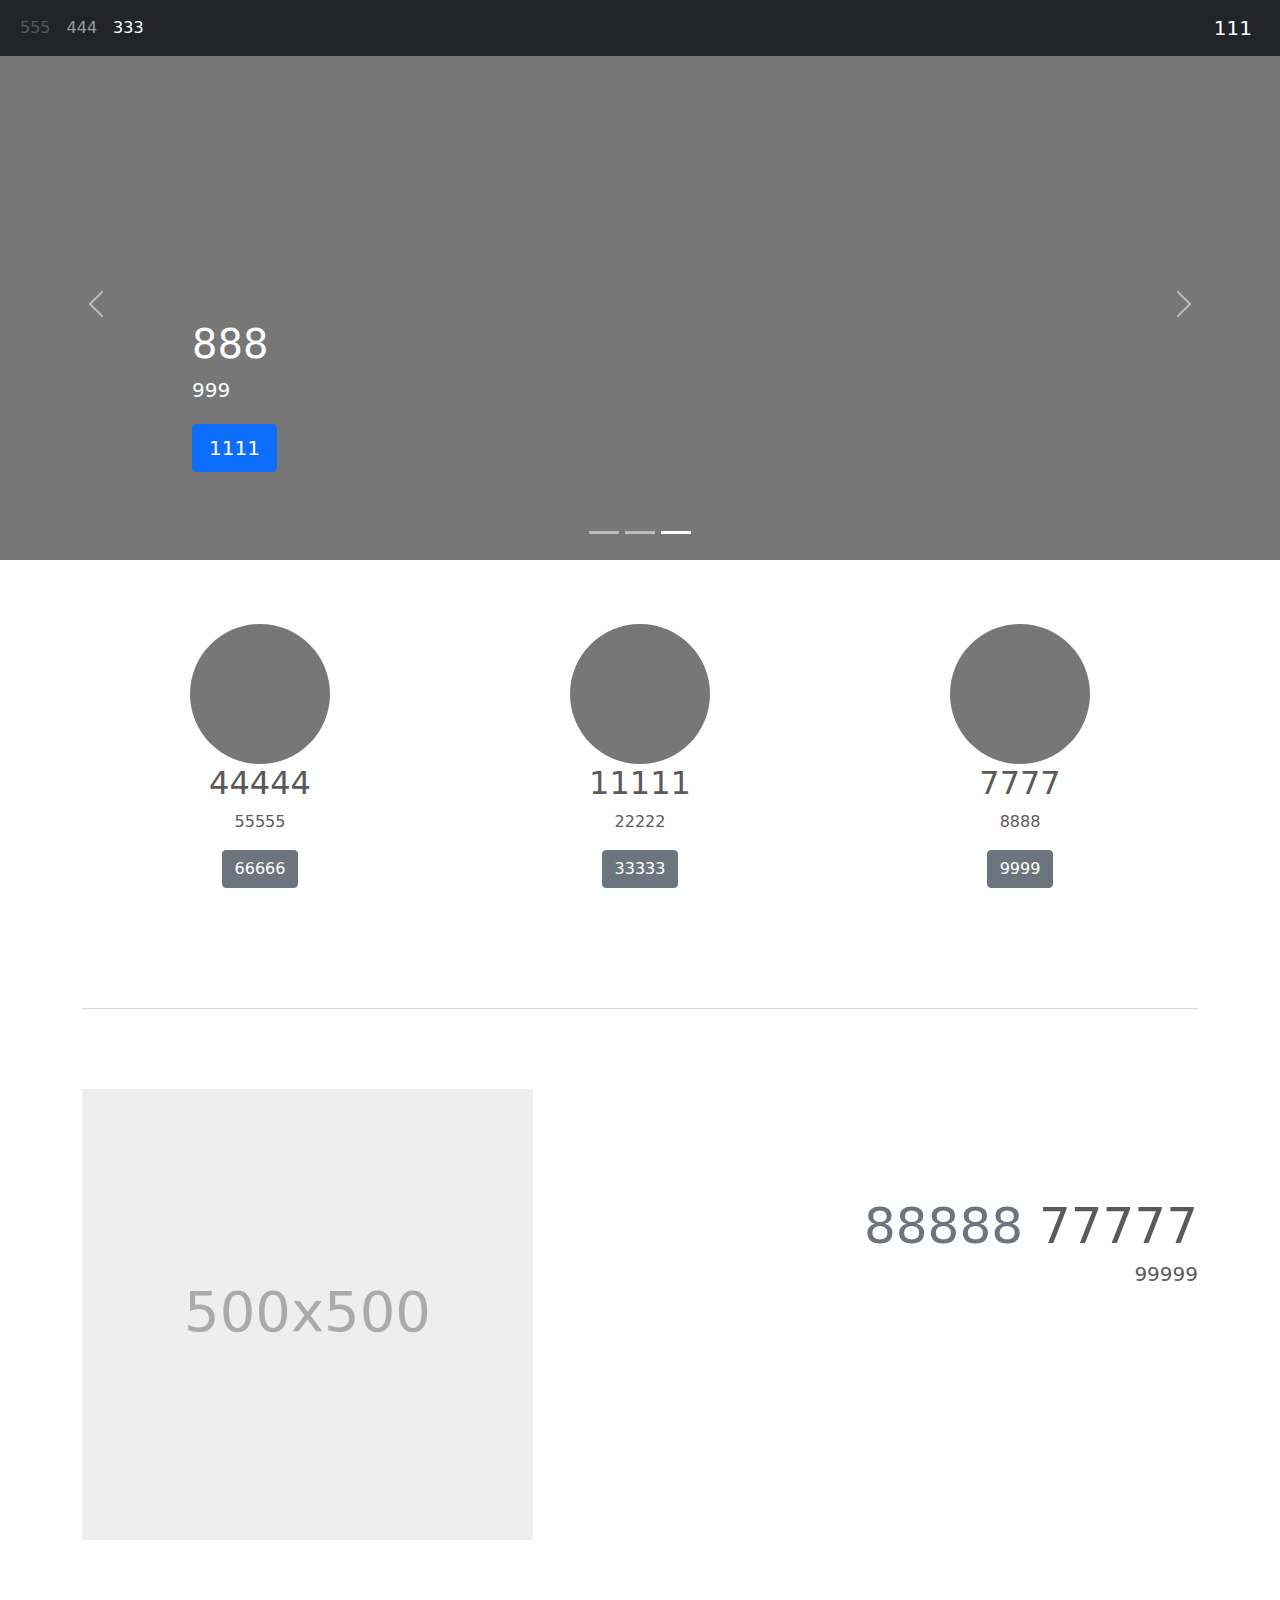
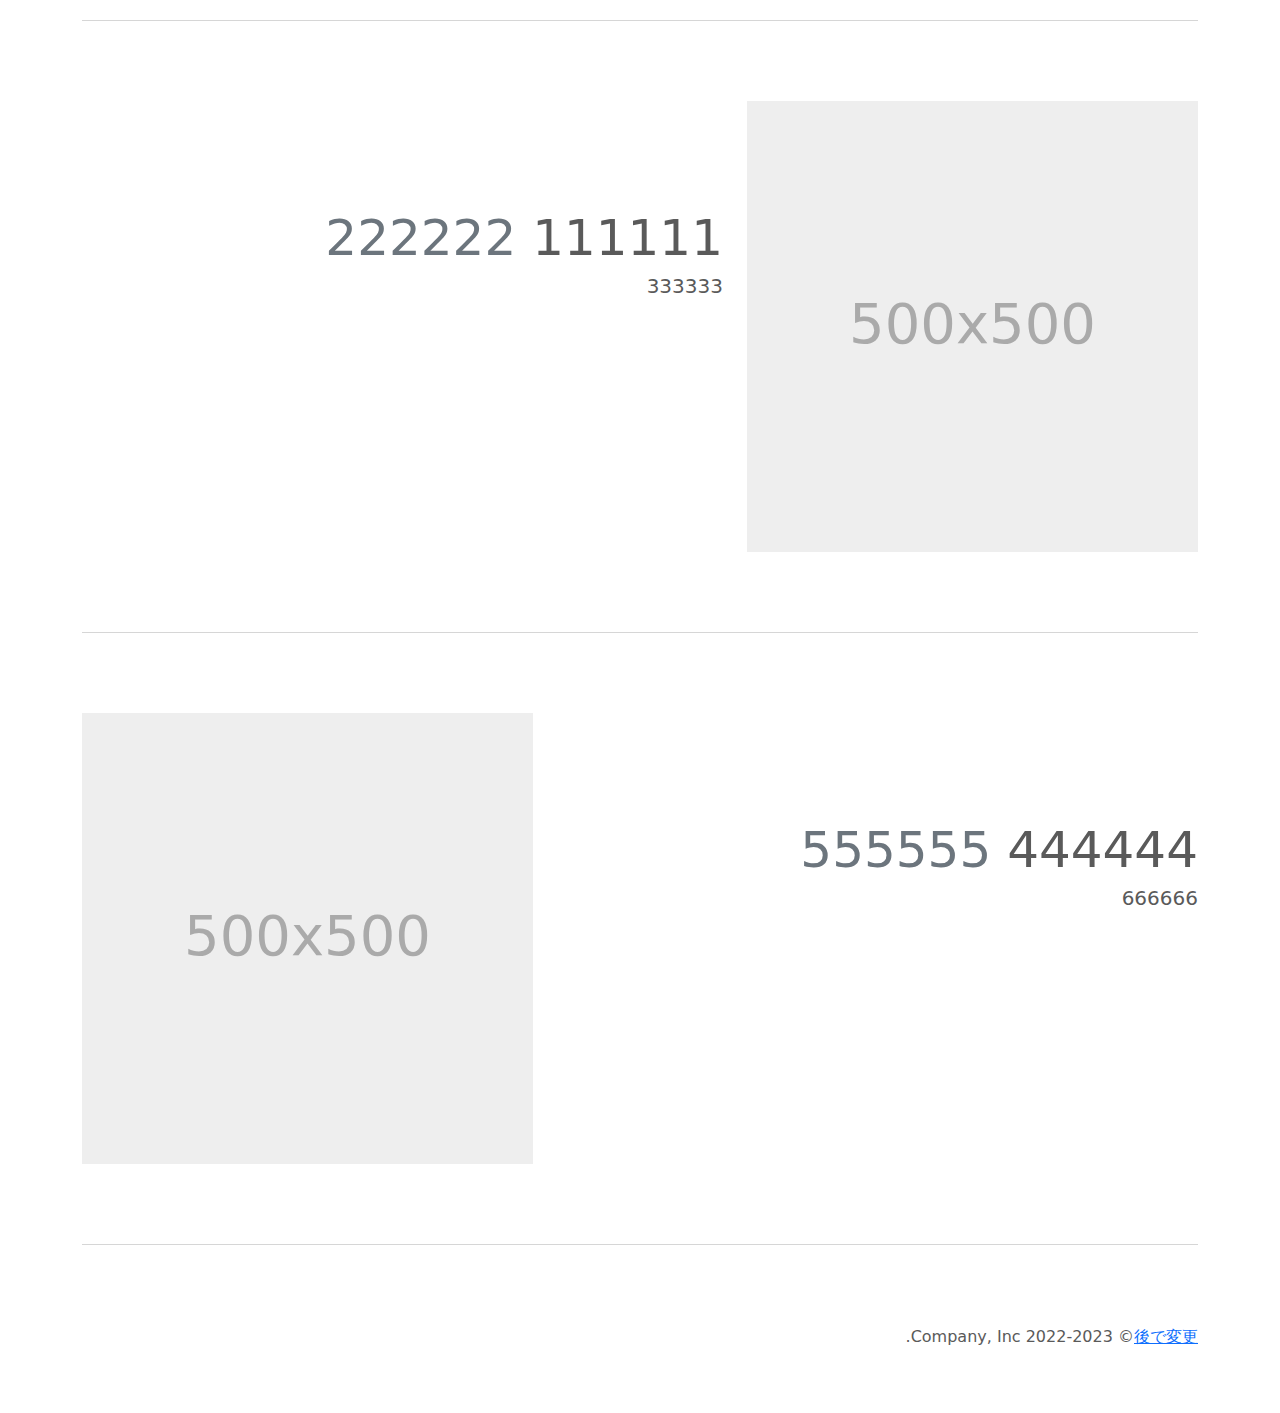
==== commit 5677385a: "文言修正" ====
--- a/index.html
+++ b/index.html
@@ -57,10 +57,6 @@
             <a class="nav-link disabled" href="#" tabindex="-1" aria-disabled="true">555</a>
           </li>
         </ul>
-        <form class="d-flex">
-          <input class="form-control me-2" type="search" placeholder="666" aria-label="777">
-          <button class="btn btn-outline-success" type="submit">بحث</button>
-        </form>
       </div>
     </div>
   </nav>
